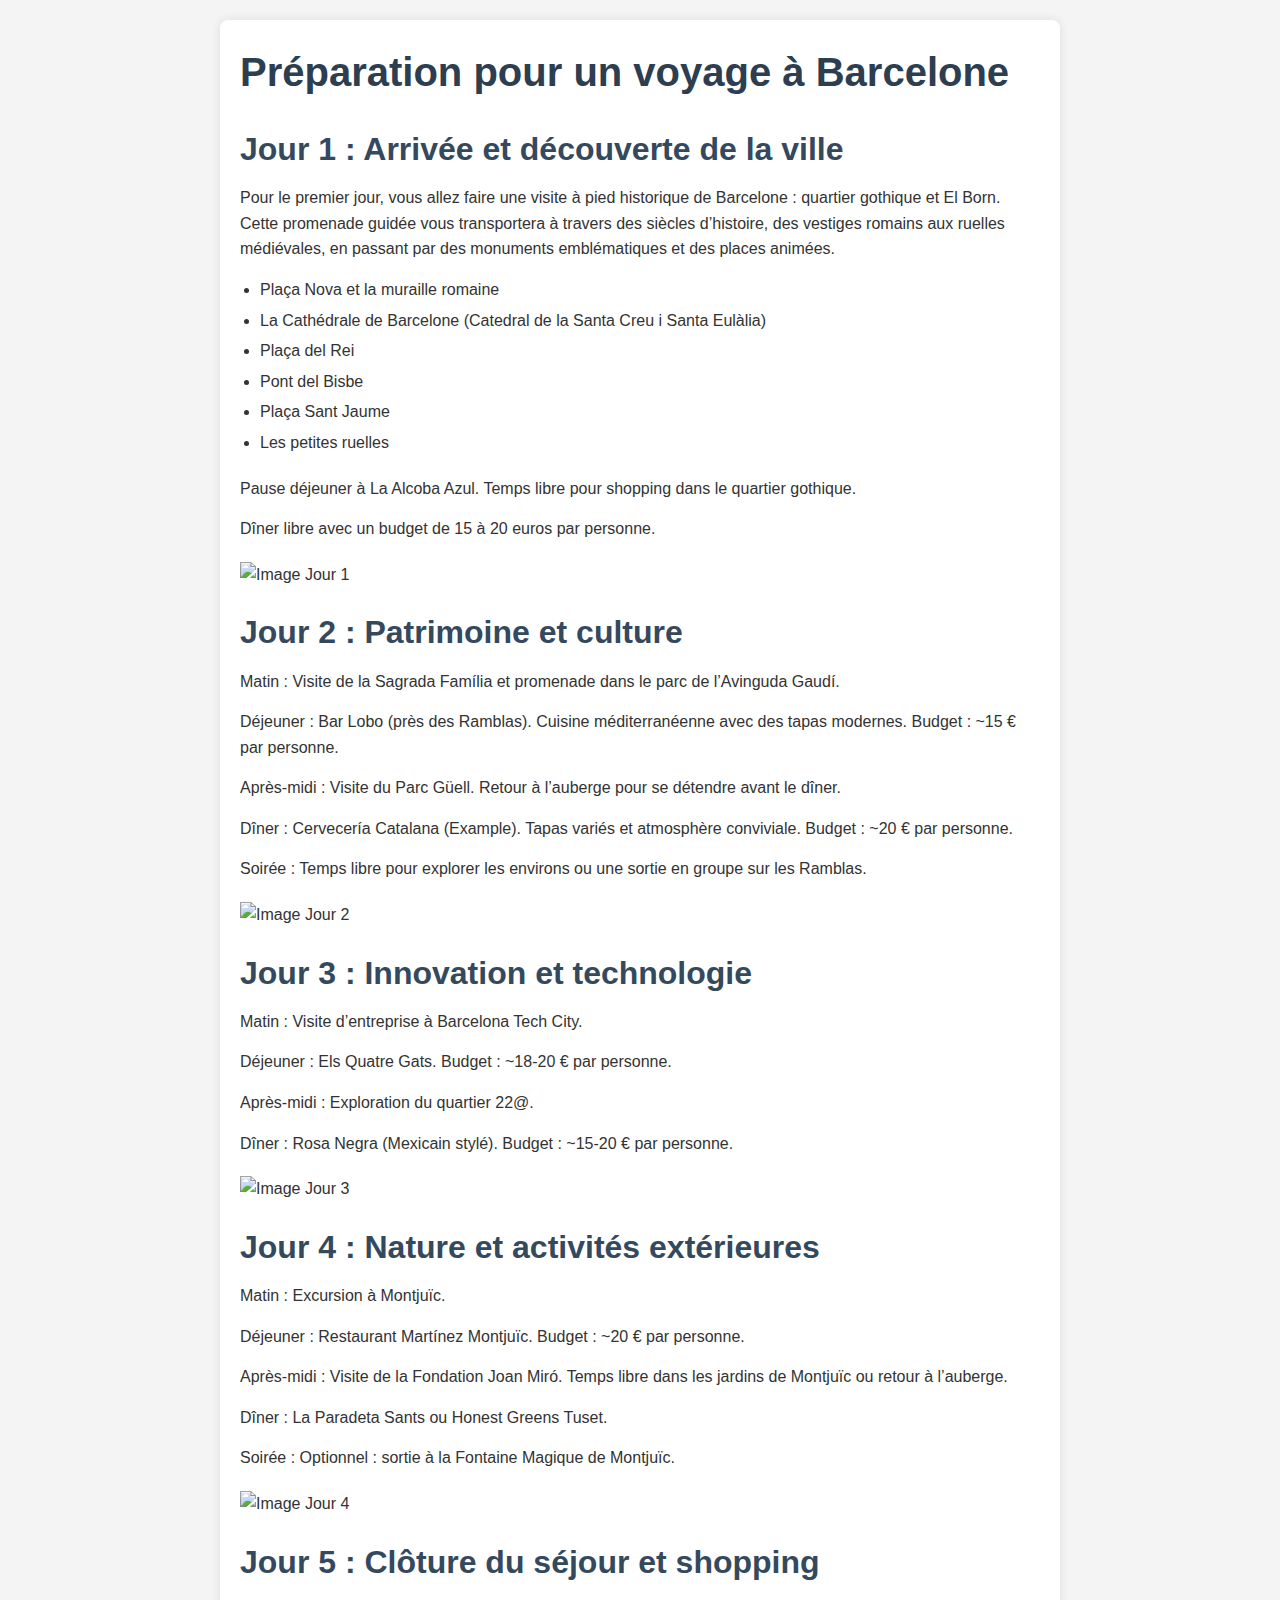
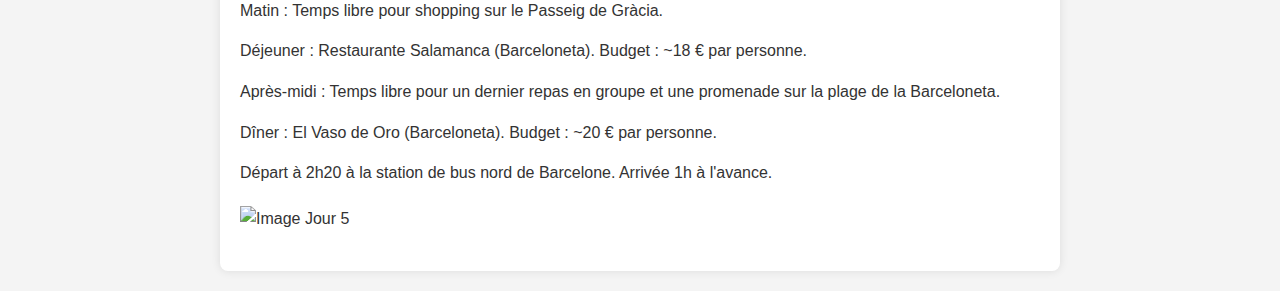
==== html/index.html @ a66dcbcd "first commit" ====
<!DOCTYPE html>
<html lang="fr">
<head>
    <meta charset="UTF-8">
    <meta name="viewport" content="width=device-width, initial-scale=1.0">
    <title>Barcelone Liste Activité</title>
    <link rel="stylesheet" href="../css/style.css">
</head>
<body>
    <div class="container">
        <h1>Préparation pour un voyage à Barcelone</h1>

        <h2>Jour 1 : Arrivée et découverte de la ville</h2>
        <p>Pour le premier jour, vous allez faire une visite à pied historique de Barcelone : quartier gothique et El Born. Cette promenade guidée vous transportera à travers des siècles d’histoire, des vestiges romains aux ruelles médiévales, en passant par des monuments emblématiques et des places animées.</p>
        <ul>
            <li>Plaça Nova et la muraille romaine</li>
            <li>La Cathédrale de Barcelone (Catedral de la Santa Creu i Santa Eulàlia)</li>
            <li>Plaça del Rei</li>
            <li>Pont del Bisbe</li>
            <li>Plaça Sant Jaume</li>
            <li>Les petites ruelles</li>
        </ul>
        <p>Pause déjeuner à La Alcoba Azul. Temps libre pour shopping dans le quartier gothique.</p>
        <p>Dîner libre avec un budget de 15 à 20 euros par personne.</p>
        <img src="" alt="Image Jour 1">

        <h2>Jour 2 : Patrimoine et culture</h2>
        <p>Matin : Visite de la Sagrada Família et promenade dans le parc de l’Avinguda Gaudí.</p>
        <p>Déjeuner : Bar Lobo (près des Ramblas). Cuisine méditerranéenne avec des tapas modernes. Budget : ~15 € par personne.</p>
        <p>Après-midi : Visite du Parc Güell. Retour à l’auberge pour se détendre avant le dîner.</p>
        <p>Dîner : Cervecería Catalana (Example). Tapas variés et atmosphère conviviale. Budget : ~20 € par personne.</p>
        <p>Soirée : Temps libre pour explorer les environs ou une sortie en groupe sur les Ramblas.</p>
        <img src="" alt="Image Jour 2">

        <h2>Jour 3 : Innovation et technologie</h2>
        <p>Matin : Visite d’entreprise à Barcelona Tech City.</p>
        <p>Déjeuner : Els Quatre Gats. Budget : ~18-20 € par personne.</p>
        <p>Après-midi : Exploration du quartier 22@.</p>
        <p>Dîner : Rosa Negra (Mexicain stylé). Budget : ~15-20 € par personne.</p>
        <img src="" alt="Image Jour 3">

        <h2>Jour 4 : Nature et activités extérieures</h2>
        <p>Matin : Excursion à Montjuïc.</p>
        <p>Déjeuner : Restaurant Martínez Montjuïc. Budget : ~20 € par personne.</p>
        <p>Après-midi : Visite de la Fondation Joan Miró. Temps libre dans les jardins de Montjuïc ou retour à l’auberge.</p>
        <p>Dîner : La Paradeta Sants ou Honest Greens Tuset.</p>
        <p>Soirée : Optionnel : sortie à la Fontaine Magique de Montjuïc.</p>
        <img src="" alt="Image Jour 4">

        <h2>Jour 5 : Clôture du séjour et shopping</h2>
        <p>Matin : Temps libre pour shopping sur le Passeig de Gràcia.</p>
        <p>Déjeuner : Restaurante Salamanca (Barceloneta). Budget : ~18 € par personne.</p>
        <p>Après-midi : Temps libre pour un dernier repas en groupe et une promenade sur la plage de la Barceloneta.</p>
        <p>Dîner : El Vaso de Oro (Barceloneta). Budget : ~20 € par personne.</p>
        <p>Départ à 2h20 à la station de bus nord de Barcelone. Arrivée 1h à l'avance.</p>
        <img src="" alt="Image Jour 5">
    </div>
</body>
</html>
---- css/style.css ----
/* Reset some default styles */
body, h1, h2, p, ul, li, img {
    margin: 0;
    padding: 0;
    box-sizing: border-box;
}

/* Body styling */
body {
    font-family: 'Arial', sans-serif;
    line-height: 1.6;
    background-color: #f4f4f4;
    color: #333;
    padding: 20px;
}

/* Header styling */
h1 {
    font-size: 2.5em;
    margin-bottom: 20px;
    color: #2c3e50;
}

h2 {
    font-size: 2em;
    margin-top: 20px;
    margin-bottom: 10px;
    color: #34495e;
}

/* Paragraph styling */
p {
    margin-bottom: 15px;
}

/* List styling */
ul {
    list-style-type: disc;
    margin-left: 20px;
    margin-bottom: 20px;
}

li {
    margin-bottom: 5px;
}

/* Image styling */
img {
    max-width: 100%;
    height: auto;
    display: block;
    margin: 20px 0;
}

/* Link styling */
a {
    color: #3498db;
    text-decoration: none;
}

a:hover {
    text-decoration: underline;
}

/* Add some padding to the body */
body {
    padding: 20px;
}

/* Add a container for the content */
.container {
    max-width: 800px;
    margin: 0 auto;
    background: #fff;
    padding: 20px;
    box-shadow: 0 0 10px rgba(0, 0, 0, 0.1);
    border-radius: 8px;
}
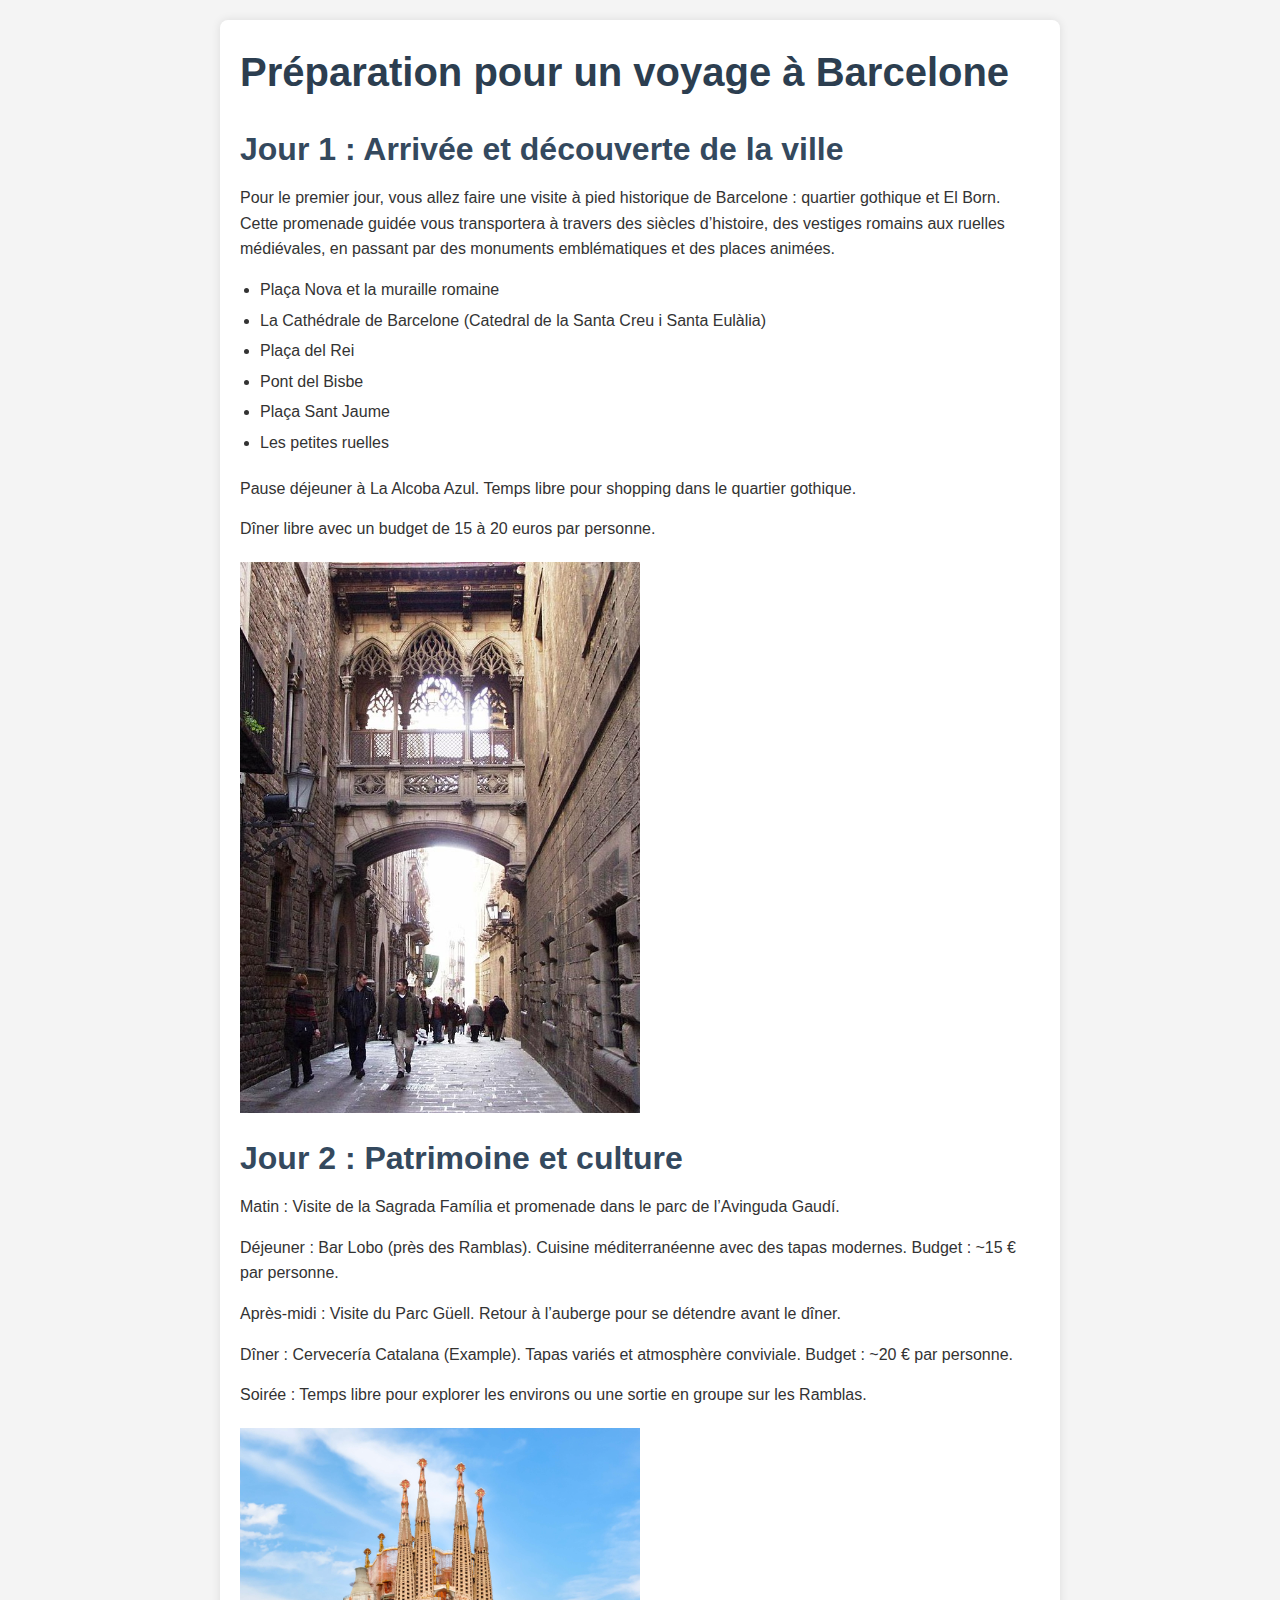
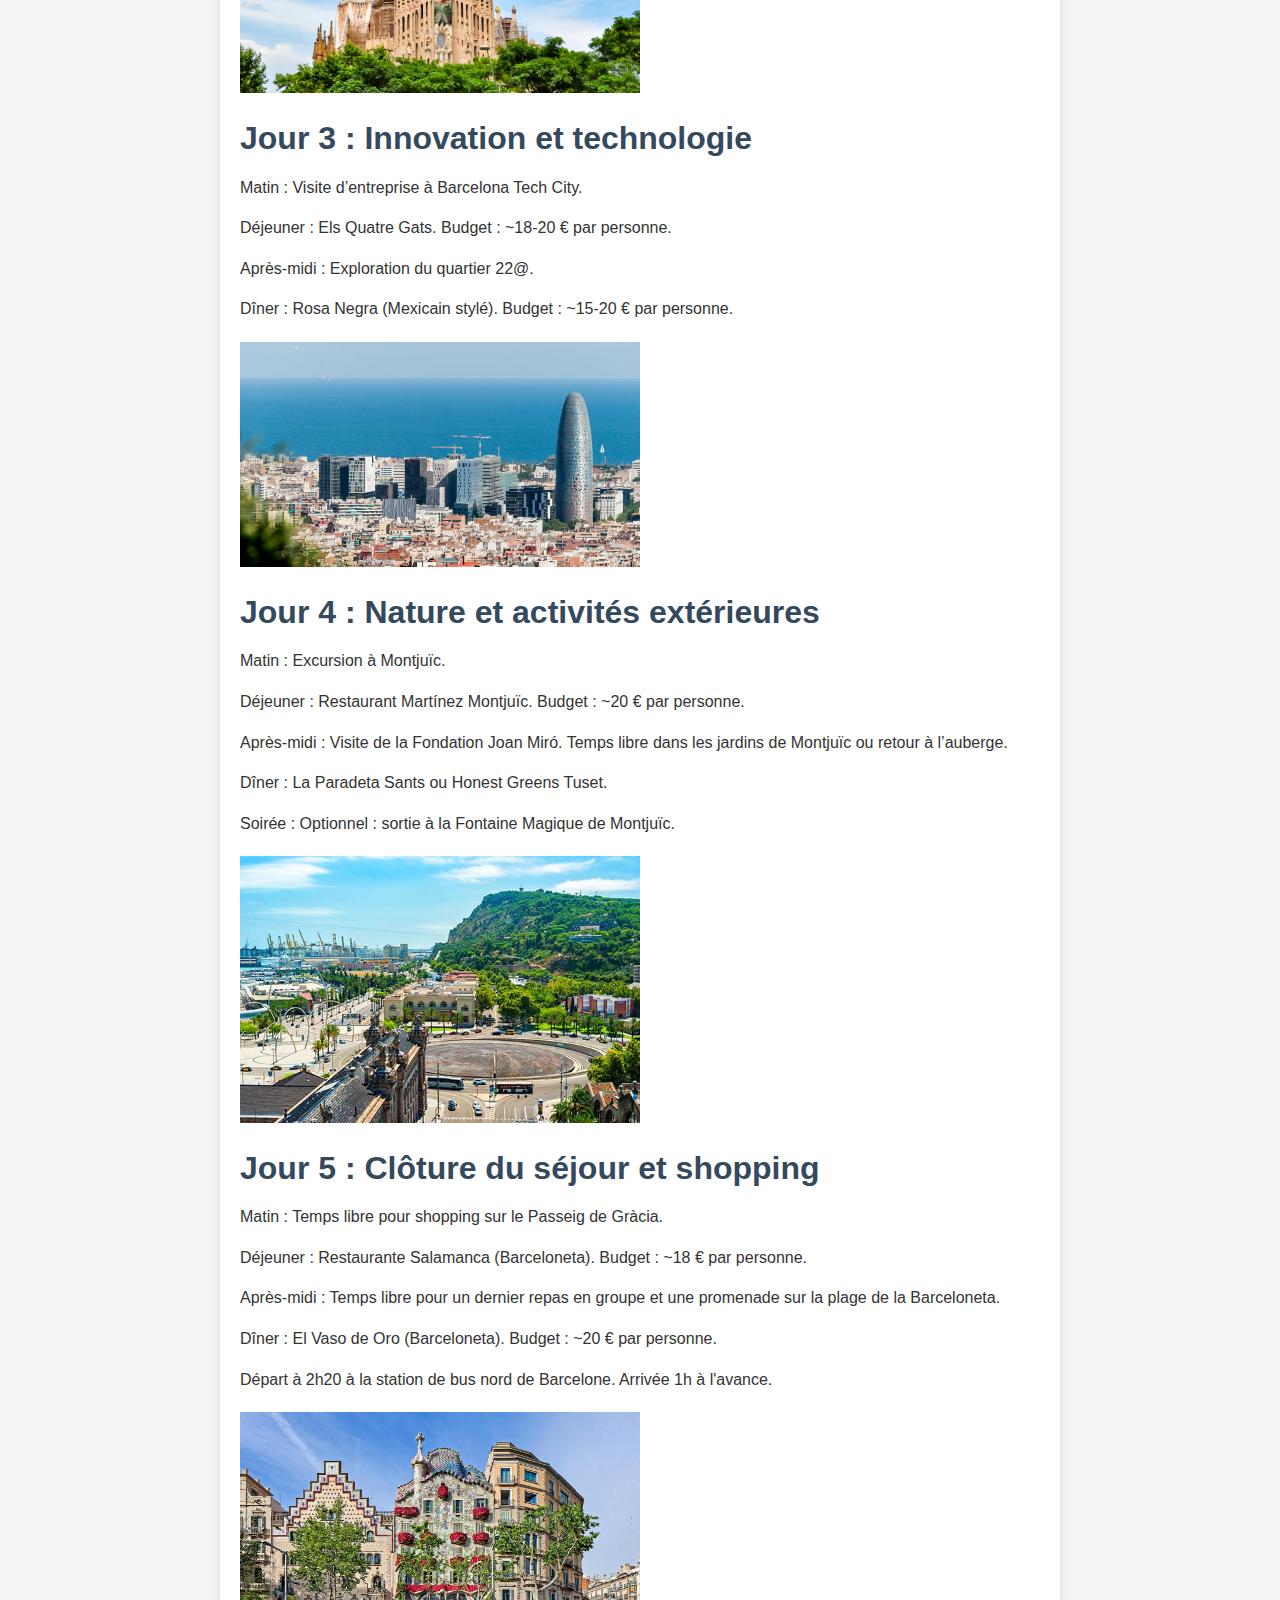
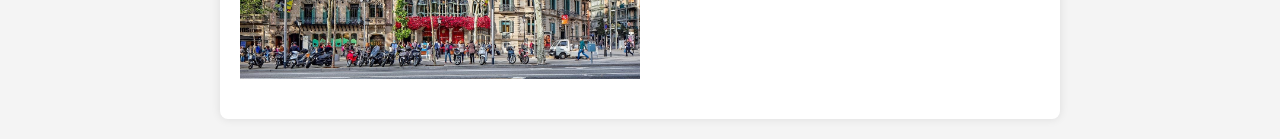
==== commit de5c0959: "Update image sources and enhance image styling with hover effects" ====
--- a/html/index.html
+++ b/html/index.html
@@ -22,7 +22,7 @@
         </ul>
         <p>Pause déjeuner à La Alcoba Azul. Temps libre pour shopping dans le quartier gothique.</p>
         <p>Dîner libre avec un budget de 15 à 20 euros par personne.</p>
-        <img src="" alt="Image Jour 1">
+        <img src="../img/dayOne.jpg" alt="Image Jour 1">
 
         <h2>Jour 2 : Patrimoine et culture</h2>
         <p>Matin : Visite de la Sagrada Família et promenade dans le parc de l’Avinguda Gaudí.</p>
@@ -30,14 +30,14 @@
         <p>Après-midi : Visite du Parc Güell. Retour à l’auberge pour se détendre avant le dîner.</p>
         <p>Dîner : Cervecería Catalana (Example). Tapas variés et atmosphère conviviale. Budget : ~20 € par personne.</p>
         <p>Soirée : Temps libre pour explorer les environs ou une sortie en groupe sur les Ramblas.</p>
-        <img src="" alt="Image Jour 2">
+        <img src="../img/dayTwo.jpg" alt="Image Jour 2">
 
         <h2>Jour 3 : Innovation et technologie</h2>
         <p>Matin : Visite d’entreprise à Barcelona Tech City.</p>
         <p>Déjeuner : Els Quatre Gats. Budget : ~18-20 € par personne.</p>
         <p>Après-midi : Exploration du quartier 22@.</p>
         <p>Dîner : Rosa Negra (Mexicain stylé). Budget : ~15-20 € par personne.</p>
-        <img src="" alt="Image Jour 3">
+        <img src="../img/dayThree.jpeg" alt="Image Jour 3">
 
         <h2>Jour 4 : Nature et activités extérieures</h2>
         <p>Matin : Excursion à Montjuïc.</p>
@@ -45,7 +45,7 @@
         <p>Après-midi : Visite de la Fondation Joan Miró. Temps libre dans les jardins de Montjuïc ou retour à l’auberge.</p>
         <p>Dîner : La Paradeta Sants ou Honest Greens Tuset.</p>
         <p>Soirée : Optionnel : sortie à la Fontaine Magique de Montjuïc.</p>
-        <img src="" alt="Image Jour 4">
+        <img src="../img/dayFour.jpg" alt="Image Jour 4">
 
         <h2>Jour 5 : Clôture du séjour et shopping</h2>
         <p>Matin : Temps libre pour shopping sur le Passeig de Gràcia.</p>
@@ -53,7 +53,7 @@
         <p>Après-midi : Temps libre pour un dernier repas en groupe et une promenade sur la plage de la Barceloneta.</p>
         <p>Dîner : El Vaso de Oro (Barceloneta). Budget : ~20 € par personne.</p>
         <p>Départ à 2h20 à la station de bus nord de Barcelone. Arrivée 1h à l'avance.</p>
-        <img src="" alt="Image Jour 5">
+        <img src="../img/dayFive.jpg" alt="Image Jour 5">
     </div>
 </body>
 </html>--- a/css/style.css
+++ b/css/style.css
@@ -46,10 +46,16 @@
 
 /* Image styling */
 img {
-    max-width: 100%;
+    max-width: 50%;
     height: auto;
     display: block;
     margin: 20px 0;
+    transition: transform 0.3s ease, margin 0.3s ease;
+}
+
+img:hover {
+    transform: scale(1.2);
+    margin: 30px 0;
 }
 
 /* Link styling */
